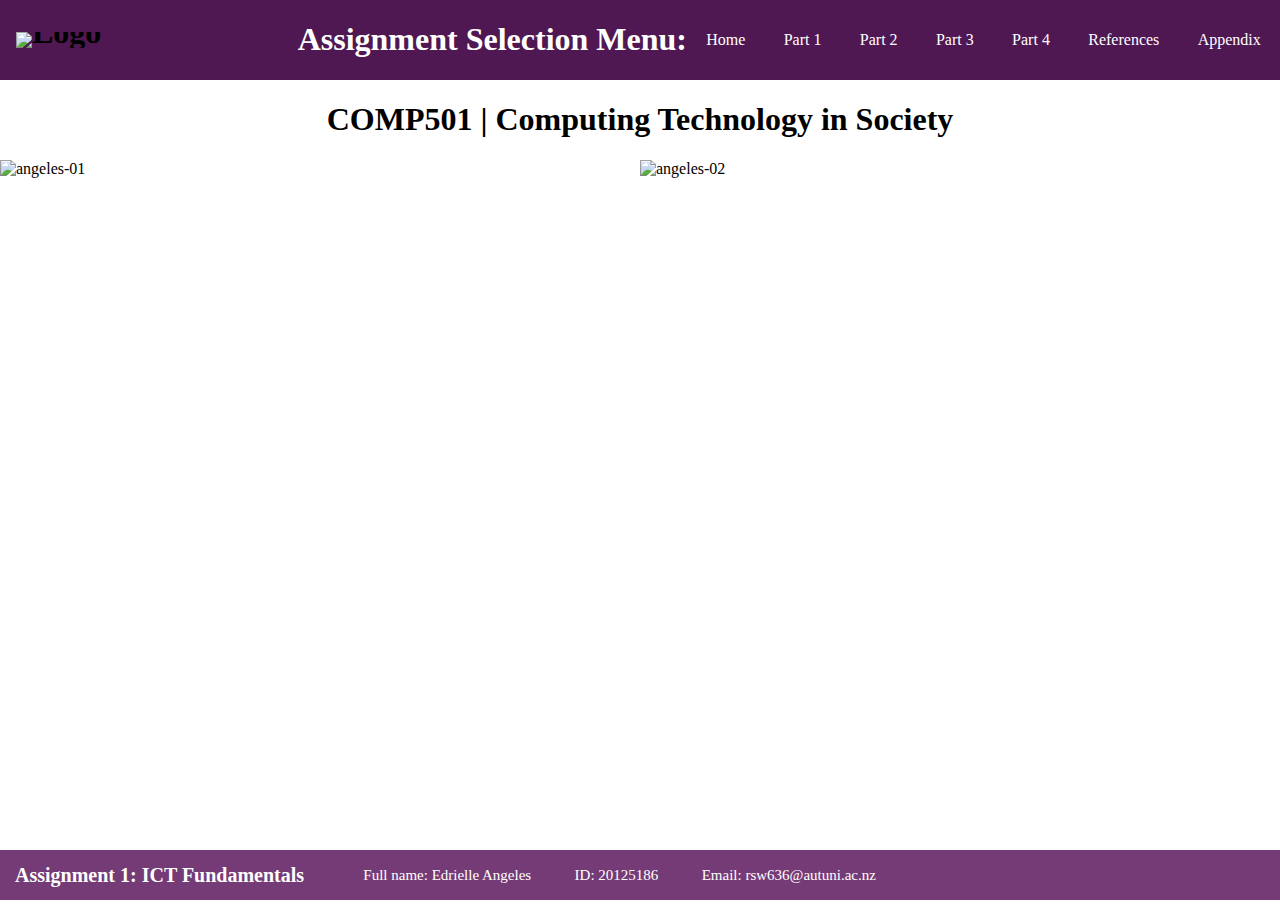
==== index.html @ 7a3eca25 "Update index.html" ====
<!doctype html>
<html>
<body>
	<head>
		<meta charset="utf-8">
		<!--<meta> viewport element-->
		<meta name="viewport" content="width=device-width, initial-scale=1.0">
		<link rel="stylesheet" type="text/css" href="style.css">
		
		<title>Computing Technology in Society</title>
	</head>

	<!--Header-->
	<header>
		<nav>
			<div>
				<h1><a>
				<img src="images/AUT-logo.png" width="50px" height="50px" alt="Logo">
				</a></h1>
			</div>
			<ul>
				<li><h1>Assignment Selection Menu:</h1></li>
				<li><a href="index.html">Home</a></li>
				<li><a href="part1.html">Part 1</a></li>
				<li><a href="part2.html">Part 2</a></li>
				<li><a href="part3.html">Part 3</a></li>
				<li><a href="part4.html">Part 4</a></li>
				<li><a href="references.html">References</a></li>
				<li><a href="appendix.html">Appendix</a></li>
			</ul>
		</nav>
	</header>

	<!--Main-->
	<main>
		<h1>COMP501 | Computing Technology in Society</h1>
		<div class="image-gallery">
			<img src="images/Angeles_20125186-01.png" width="50%" alt="angeles-01">
			<img src="images/Angeles_20125186-02.png" width="50%" alt="angeles-02">
		</div>
	</main>

	<!--Footer-->
	<footer>
		<div class="footertitle">
			Assignment 1: ICT Fundamentals
		</div>
		<div class="details">
			<ul>
				<li>Full name: Edrielle Angeles</li>
				<li>ID: 20125186</li>
				<li>Email: rsw636@autuni.ac.nz</li>
			</ul>
		</div>
	</footer>

</body>
</html>
---- style.css ----
body, html {
	margin: 0;
	padding: 0;
	height: 100%;
}

body {
	display: flex;
	flex-direction: column;
}

body h1 {
	text-align: center;
}

header {
	background-color: rgb(79, 24, 82);
	flex: none;
}

nav ul {
	list-style: none;
	padding: 0;
}

nav ul li h1 {
	color: white;
}

nav ul li a {
	color: white;
	text-decoration: none;
	display: block;
	line-height: 1;
}

nav div:first-child h1{
	background: rgb(79, 24, 82);
	line-height: 0;
	text-align: center;
}

nav div:first-child h1, nav ul{
	margin: 0;
}

main {
	flex: auto;
	overflow-y: scroll;	
}

.image-gallery {
	display: block;
}

.image-gallery img {
	display: block;
	float: left;
}

.clear {
	clear: both;
	height: 0;
	width: 0;
	font-size: 1px;
	line-height: 0;
}

.videos h2{
	text-align: center;
}

.videos iframe {
	display: flex;
	float: left;
	margin: 1px;
	justify-content: center;
}

footer {
	display: flex;
	background-color: #753B76;
	height: 50px;
	font-size: 20px;
	align-items: center;
}

.footertitle {
	font-size: 20px;
	padding-left: 15px;
	font-weight: bold;
	color: white;
}

.details ul li{
	display: inline-block;
	padding: 1.2rem;
	font-size: 15px;
	color: white;
}

@media only screen and (min-width: 600px){
	nav{
		display: flex;
		justify-content: space-between;
		background: rgb(79, 24, 82);
		align-items: center;
	}
	
	nav ul{
		display: flex;
		align-items: center;
	}
	
	nav div:first-child h1{
		padding: 0;
		margin-left: 1rem;
		background: rgb(79, 24, 82);
	}
	
	nav ul li a{
		padding: 1.2rem;
		background: rgb(79, 24, 82);
	}
}
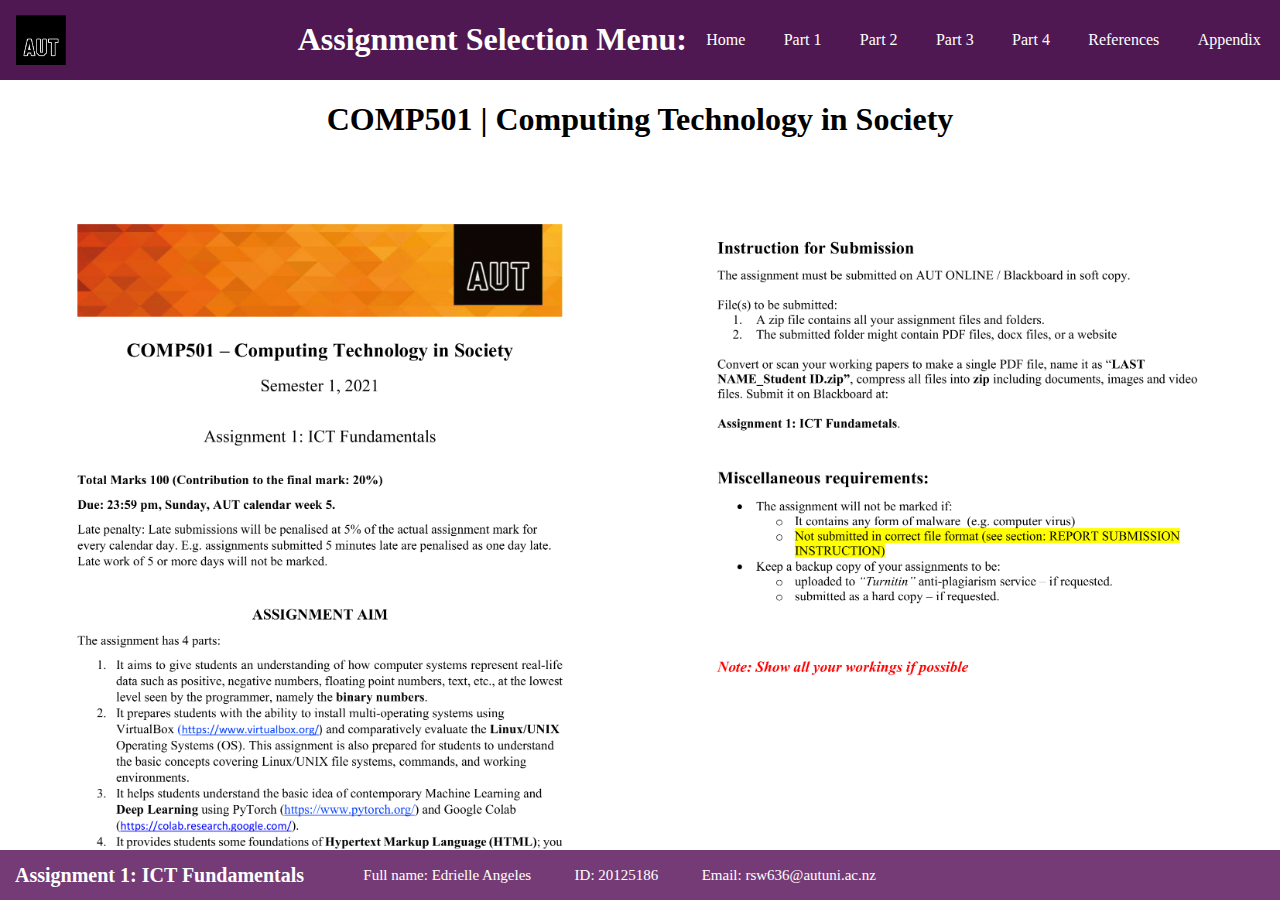
==== commit 0ba53c99: "full website" ====
--- a/index.html
+++ b/index.html
@@ -5,7 +5,7 @@
 		<meta charset="utf-8">
 		<!--<meta> viewport element-->
 		<meta name="viewport" content="width=device-width, initial-scale=1.0">
-		<link rel="stylesheet" type="text/css" href="style.css">
+		<link rel="stylesheet" type="text/css" href="styles/styles.css">
 		
 		<title>Computing Technology in Society</title>
 	</head>
--- a/styles/styles.css
+++ b/styles/styles.css
@@ -0,0 +1,125 @@
+body, html {
+	margin: 0;
+	padding: 0;
+	height: 100%;
+}
+
+body {
+	display: flex;
+	flex-direction: column;
+}
+
+body h1 {
+	text-align: center;
+}
+
+header {
+	background-color: rgb(79, 24, 82);
+	flex: none;
+}
+
+nav ul {
+	list-style: none;
+	padding: 0;
+}
+
+nav ul li h1 {
+	color: white;
+}
+
+nav ul li a {
+	color: white;
+	text-decoration: none;
+	display: block;
+	line-height: 1;
+}
+
+nav div:first-child h1{
+	background: rgb(79, 24, 82);
+	line-height: 0;
+	text-align: center;
+}
+
+nav div:first-child h1, nav ul{
+	margin: 0;
+}
+
+main {
+	flex: auto;
+	overflow-y: scroll;	
+}
+
+.image-gallery {
+	display: block;
+}
+
+.image-gallery img {
+	display: block;
+	float: left;
+}
+
+.clear {
+	clear: both;
+	height: 0;
+	width: 0;
+	font-size: 1px;
+	line-height: 0;
+}
+
+.videos h2{
+	text-align: center;
+}
+
+.videos iframe {
+	display: flex;
+	float: left;
+	margin: 1px;
+	justify-content: center;
+}
+
+footer {
+	display: flex;
+	background-color: #753B76;
+	height: 50px;
+	font-size: 20px;
+	align-items: center;
+}
+
+.footertitle {
+	font-size: 20px;
+	padding-left: 15px;
+	font-weight: bold;
+	color: white;
+}
+
+.details ul li{
+	display: inline-block;
+	padding: 1.2rem;
+	font-size: 15px;
+	color: white;
+}
+
+@media only screen and (min-width: 600px){
+	nav{
+		display: flex;
+		justify-content: space-between;
+		background: rgb(79, 24, 82);
+		align-items: center;
+	}
+	
+	nav ul{
+		display: flex;
+		align-items: center;
+	}
+	
+	nav div:first-child h1{
+		padding: 0;
+		margin-left: 1rem;
+		background: rgb(79, 24, 82);
+	}
+	
+	nav ul li a{
+		padding: 1.2rem;
+		background: rgb(79, 24, 82);
+	}
+}